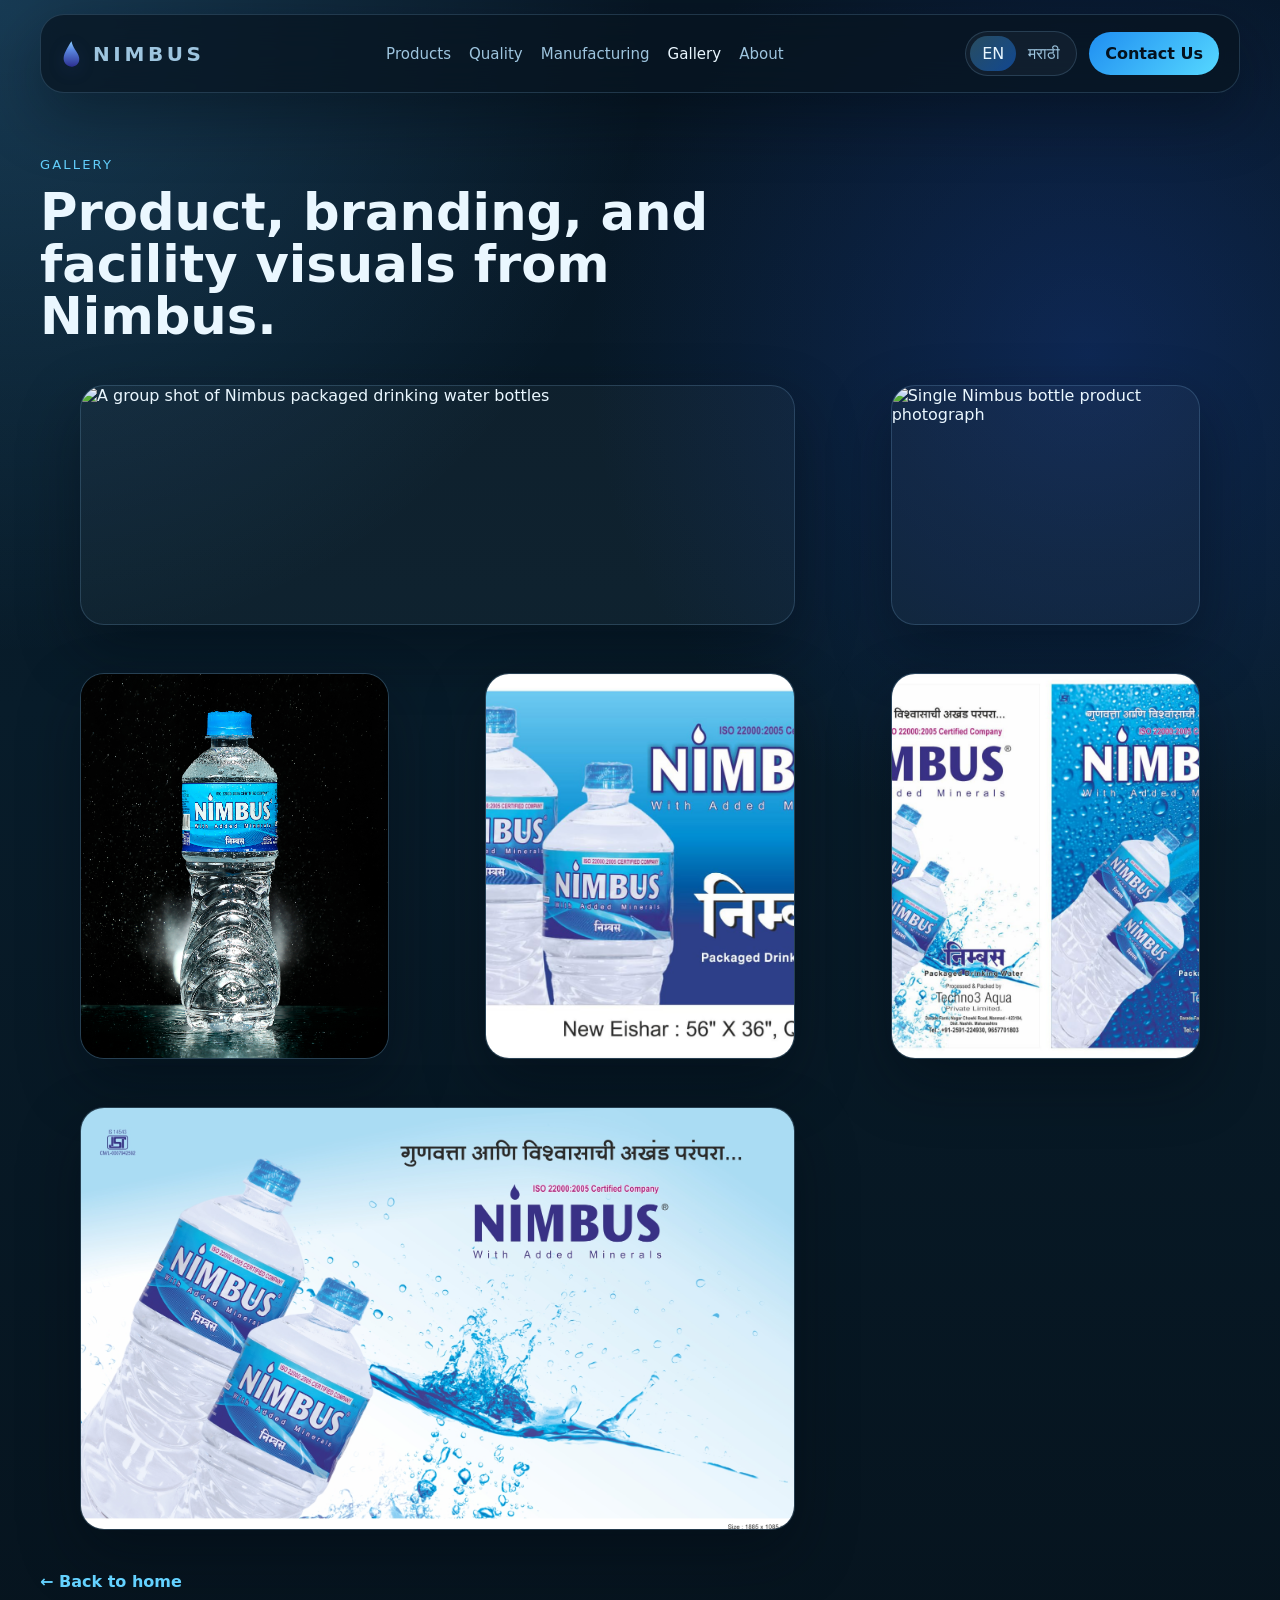
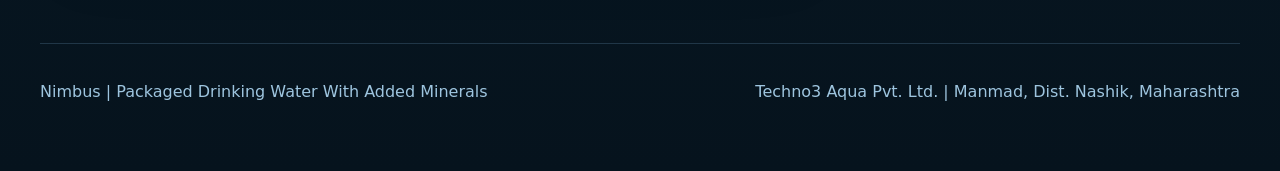
==== gallery.html @ d7e0e4b7 "refactor gallery" ====
<!DOCTYPE html>
<html lang="en" data-lang="en">
<head>
  <meta charset="UTF-8">
  <meta name="viewport" content="width=device-width, initial-scale=1.0">
  <title>Gallery | Nimbus Packaged Drinking Water</title>
  <meta
    name="description"
    content="Photos of Nimbus packaged drinking water: bottles, branding and the manufacturing facility at Manmad, Nashik district."
  >
  <link rel="icon" href="favicon.ico" sizes="48x48">
  <link rel="icon" href="favicon.svg" type="image/svg+xml">
  <link rel="apple-touch-icon" href="apple-touch-icon.png">
  <link rel="stylesheet" href="styles.css">
</head>
<body>
  <div class="page-shell">
    <header class="site-header">
      <a class="brand" href="index.html" aria-label="Nimbus home">
        <span class="brand-mark" aria-hidden="true">
          <img src="assets/images/nimbus-logo.svg" alt="">
        </span>
        <span class="brand-stack">
          <strong>NIMBUS</strong>
        </span>
      </a>

      <button class="nav-toggle" type="button" aria-label="Open menu" aria-expanded="false" aria-controls="site-menu">
        <span></span>
        <span></span>
        <span></span>
      </button>

      <div class="site-menu" id="site-menu">
      <nav class="site-nav" aria-label="Primary navigation">
        <a href="index.html#products" data-en="Products" data-mr="उत्पादने">Products</a>
        <a href="index.html#quality" data-en="Quality" data-mr="गुणवत्ता">Quality</a>
        <a href="index.html#manufacturing" data-en="Manufacturing" data-mr="उत्पादन">Manufacturing</a>
        <a href="gallery.html" aria-current="page" data-en="Gallery" data-mr="छायाचित्रे">Gallery</a>
        <a href="index.html#about" data-en="About" data-mr="परिचय">About</a>
      </nav>

      <div class="header-actions">
        <div class="lang-switch" role="group" aria-label="Language switch">
          <button class="lang-btn is-active" type="button" data-switch-lang="en">EN</button>
          <button class="lang-btn" type="button" data-switch-lang="mr">मराठी</button>
        </div>
        <a class="contact-chip" href="index.html#contact" data-en="Contact Us" data-mr="संपर्क साधा">Contact Us</a>
      </div>
      </div>
    </header>

    <main>
      <section class="section gallery" id="gallery">
        <div class="section-head">
          <p class="eyebrow" data-en="Gallery" data-mr="दृश्य ओळख">Gallery</p>
          <h1 data-en="Product, branding, and facility visuals from Nimbus." data-mr="निंबसची उत्पादने, ब्रँडिंग आणि उत्पादन केंद्राचे निवडक फोटो.">Product, branding, and facility visuals from Nimbus.</h1>
        </div>
        <div class="gallery-grid">
          <figure class="gallery-card wide"><img loading="lazy" src="assets/images/group-bottles.jpg" alt="A group shot of Nimbus packaged drinking water bottles"></figure>
          <figure class="gallery-card"><img loading="lazy" src="assets/images/single-bottle.jpg" alt="Single Nimbus bottle product photograph"></figure>
          <figure class="gallery-card"><img loading="lazy" src="assets/images/wet-bottles.jpg" alt="Nimbus bottles photographed with water droplets"></figure>
          <figure class="gallery-card"><img loading="lazy" src="assets/images/front-board.jpg" alt="Nimbus front board branding artwork"></figure>
          <figure class="gallery-card"><img loading="lazy" src="assets/images/brochure.jpg" alt="Nimbus brochure artwork"></figure>
          <figure class="gallery-card wide"><img loading="lazy" src="assets/images/office-board.jpg" alt="Nimbus office board branding artwork"></figure>
        </div>
        <p class="back-link"><a href="index.html" data-en="← Back to home" data-mr="← मुख्य पानावर परत">← Back to home</a></p>
      </section>
    </main>

    <footer class="site-footer">
      <p data-en="Nimbus | Packaged Drinking Water With Added Minerals" data-mr="निंबस | अतिरिक्त खनिजांसह पॅकेज्ड ड्रिंकिंग वॉटर">Nimbus | Packaged Drinking Water With Added Minerals</p>
      <p>Techno3 Aqua Pvt. Ltd. | Manmad, Dist. Nashik, Maharashtra</p>
    </footer>
  </div>
  <script src="script.js"></script>
</body>
</html>
---- styles.css ----
:root {
  --bg: #071624;
  --panel: rgba(9, 28, 44, 0.72);
  --panel-strong: rgba(10, 33, 52, 0.92);
  --line: rgba(149, 212, 255, 0.18);
  --text: #eaf7ff;
  --muted: #9ec5df;
  --bright: #64d2ff;
  --gold: #ffe08a;
  --shadow: 0 24px 60px rgba(2, 10, 18, 0.4);
}

* { box-sizing: border-box; }
html { scroll-behavior: smooth; }

body {
  margin: 0;
  font-family: "Segoe UI", "Trebuchet MS", system-ui, sans-serif;
  background:
    radial-gradient(circle at top left, rgba(83, 190, 255, 0.22), transparent 30%),
    radial-gradient(circle at 85% 20%, rgba(29, 73, 185, 0.3), transparent 28%),
    linear-gradient(180deg, #071624 0%, #081c2a 40%, #06131d 100%);
  color: var(--text);
}

img { display: block; width: 100%; }
a { color: inherit; text-decoration: none; }

.page-shell {
  width: min(1200px, calc(100% - 32px));
  margin: 0 auto;
  padding-bottom: 48px;
}

.site-header {
  position: sticky;
  top: 12px;
  z-index: 20;
  display: grid;
  grid-template-columns: auto 1fr auto;
  align-items: center;
  gap: 20px;
  margin-top: 14px;
  padding: 16px 20px;
  border: 1px solid var(--line);
  border-radius: 24px;
  backdrop-filter: blur(18px);
  background: rgba(7, 20, 32, 0.75);
  box-shadow: var(--shadow);
}

.brand {
  display: inline-flex;
  align-items: center;
  gap: 12px;
}

.brand-mark {
  display: inline-flex;
  align-items: center;
  justify-content: center;
  width: 20px;
  height: 28px;
  flex: 0 0 auto;
}

.brand-mark img {
  width: 100%;
  height: 100%;
  object-fit: contain;
  display: block;
  filter: drop-shadow(0 4px 8px rgba(49, 58, 148, 0.18));
}

.brand-stack { display: flex; flex-direction: column; gap: 2px; }
.brand strong { font-size: 1.25rem; letter-spacing: 0.18em; }
.brand span:last-child { color: var(--muted); font-size: 0.82rem; }

/* On wide screens the wrapper is invisible to layout: nav and actions sit directly in the header grid */
.site-menu { display: contents; }

.nav-toggle {
  display: none;
  flex-direction: column;
  align-items: center;
  justify-content: center;
  gap: 5px;
  width: 44px;
  height: 44px;
  padding: 0;
  border: 1px solid var(--line);
  border-radius: 14px;
  background: rgba(255, 255, 255, 0.04);
  cursor: pointer;
}

.nav-toggle span {
  display: block;
  width: 20px;
  height: 2px;
  border-radius: 2px;
  background: var(--text);
  transition: transform 180ms ease, opacity 180ms ease;
}

.site-header.is-open .nav-toggle span:nth-child(1) { transform: translateY(7px) rotate(45deg); }
.site-header.is-open .nav-toggle span:nth-child(2) { opacity: 0; }
.site-header.is-open .nav-toggle span:nth-child(3) { transform: translateY(-7px) rotate(-45deg); }

main section[id] { scroll-margin-top: 84px; }

.site-nav {
  display: flex;
  justify-content: center;
  flex-wrap: wrap;
  gap: 18px;
}

.site-nav a { color: var(--muted); font-size: 0.94rem; }
.site-nav a:hover,
.site-nav a:focus-visible,
.site-nav a[aria-current="page"] { color: var(--text); }

.header-actions {
  display: flex;
  align-items: center;
  gap: 12px;
}

.lang-switch {
  display: inline-flex;
  padding: 4px;
  border: 1px solid var(--line);
  border-radius: 999px;
  background: rgba(255, 255, 255, 0.04);
}

.lang-btn {
  border: 0;
  background: transparent;
  color: var(--muted);
  font: inherit;
  padding: 8px 12px;
  border-radius: 999px;
  cursor: pointer;
}

.lang-btn.is-active {
  background: linear-gradient(135deg, rgba(120, 226, 255, 0.24), rgba(18, 113, 244, 0.5));
  color: var(--text);
}

.contact-chip,
.primary-btn,
.secondary-btn { transition: transform 180ms ease; }

.contact-chip {
  padding: 12px 16px;
  text-align: center;
  white-space: nowrap;
  border-radius: 999px;
  background: linear-gradient(135deg, #1f8ef1, #56d8ff);
  color: #04111d;
  font-weight: 700;
}

.contact-chip:hover,
.primary-btn:hover,
.secondary-btn:hover { transform: translateY(-2px); }

.hero,
.section { margin-top: 28px; }

.hero {
  display: grid;
  grid-template-columns: 1.2fr 0.95fr;
  gap: 28px;
  align-items: center;
  min-height: calc(100vh - 120px);
  padding: 34px 0 22px;
}

.eyebrow {
  margin: 0 0 14px;
  color: var(--bright);
  text-transform: uppercase;
  letter-spacing: 0.16em;
  font-size: 0.82rem;
}

.hero h1,
.section-head h2 {
  margin: 0;
  line-height: 1.02;
}

.hero h1 {
  max-width: 9.5em;
  font-size: clamp(2.6rem, 4.6vw, 4rem);
  line-height: 1.08;
  text-wrap: balance;
}

.hero-lead {
  max-width: 62ch;
  margin: 18px 0 0;
  color: var(--muted);
  font-size: 1.08rem;
  line-height: 1.8;
}

.hero-actions {
  display: flex;
  flex-wrap: wrap;
  gap: 14px;
  margin-top: 28px;
}

.primary-btn,
.secondary-btn {
  display: inline-flex;
  align-items: center;
  justify-content: center;
  min-height: 52px;
  padding: 0 22px;
  border-radius: 999px;
  font-weight: 700;
}

.primary-btn {
  background: linear-gradient(135deg, #8af0ff, #1d8cff);
  color: #05111d;
  box-shadow: 0 18px 40px rgba(17, 130, 255, 0.28);
}

.secondary-btn {
  border: 1px solid rgba(123, 208, 255, 0.28);
  background: rgba(255, 255, 255, 0.04);
}

.hero-points {
  display: grid;
  grid-template-columns: repeat(4, minmax(0, 1fr));
  gap: 14px;
  margin-top: 30px;
}

.hero-points article,
.hero-card,
.info-panel,
.product-card,
.comparison-card,
.quality-points article,
.contact-card {
  border: 1px solid var(--line);
  background: var(--panel);
  backdrop-filter: blur(8px);
  box-shadow: var(--shadow);
}

.hero-points article {
  padding: 16px;
  border-radius: 20px;
}

.hero-points span {
  display: block;
  color: var(--muted);
  font-size: 0.88rem;
  margin-bottom: 8px;
}

.hero-points strong { font-size: 1rem; line-height: 1.5; }
.hero-visual { display: grid; gap: 18px; }

.hero-card {
  overflow: hidden;
  border-radius: 34px;
}

.hero-card-top { padding: 14px; }

.hero-card-top img {
  border-radius: 24px;
  aspect-ratio: 4 / 4.5;
  object-fit: cover;
}

.hero-card-bottom {
  padding: 26px;
  background:
    linear-gradient(135deg, rgba(32, 104, 205, 0.35), rgba(94, 213, 255, 0.1)),
    var(--panel-strong);
}

.hero-quote span {
  color: var(--gold);
  text-transform: uppercase;
  letter-spacing: 0.14em;
  font-size: 0.76rem;
}

.hero-quote strong {
  display: block;
  margin-top: 10px;
  font-size: 1.55rem;
  line-height: 1.25;
}

.marquee-strip {
  overflow: hidden;
  border-top: 1px solid var(--line);
  border-bottom: 1px solid var(--line);
  margin-top: 18px;
}

.strip-track {
  display: flex;
  gap: 24px;
  width: max-content;
  padding: 14px 0;
  color: var(--bright);
  text-transform: uppercase;
  letter-spacing: 0.14em;
  font-size: 0.82rem;
  animation: drift 30s linear infinite;
}

@keyframes drift {
  from { transform: translateX(0); }
  to { transform: translateX(-35%); }
}

.section { padding: 36px 0 10px; }
.section-head { max-width: 760px; }
.section-head h2,
.section-head h1 { font-size: clamp(2rem, 4vw, 3.3rem); }
.section-head h1 { margin: 0; line-height: 1.02; }

.about-grid,
.product-layout,
.quality-grid,
.manufacturing-grid,
.contact-grid {
  display: grid;
  gap: 24px;
  margin-top: 26px;
}

.about-grid { grid-template-columns: 1.3fr 0.9fr; }

.about-copy {
  padding: 30px;
  border-radius: 28px;
  background:
    linear-gradient(180deg, rgba(98, 216, 255, 0.08), transparent),
    rgba(255, 255, 255, 0.02);
  border: 1px solid var(--line);
}

.about-copy p,
.product-card p,
.comparison-card p,
.quality-copy p,
.quality-points p,
.process-steps p,
.contact-card p {
  margin: 0;
  color: var(--muted);
  line-height: 1.85;
}

.about-copy p + p,
.quality-copy p + p { margin-top: 18px; }

.info-panel {
  padding: 26px;
  border-radius: 28px;
}

.info-panel h3,
.product-card h3,
.comparison-card h3,
.quality-points h3,
.contact-card h3,
.process-steps h3 {
  margin: 0 0 16px;
  font-size: 1.18rem;
}

.info-list {
  list-style: none;
  margin: 0;
  padding: 0;
}

.info-list li {
  display: grid;
  gap: 6px;
  padding: 14px 0;
  border-bottom: 1px solid rgba(149, 212, 255, 0.12);
}

.info-list li:last-child { border-bottom: 0; }
.info-list span { color: var(--muted); font-size: 0.88rem; }

.product-layout {
  grid-template-columns: 1fr 1fr;
  align-items: start;
}

.product-highlight img,
.factory-visual img {
  height: 100%;
  min-height: 540px;
  object-fit: cover;
  border-radius: 30px;
  border: 1px solid var(--line);
  box-shadow: var(--shadow);
}

.product-cards { display: grid; gap: 18px; }

.product-card {
  padding: 24px;
  border-radius: 24px;
}

.product-card > span,
.process-steps span {
  display: inline-flex;
  align-items: center;
  justify-content: center;
  min-width: 72px;
  padding: 6px 12px;
  border-radius: 999px;
  background: rgba(92, 214, 255, 0.12);
  color: var(--bright);
  font-weight: 700;
  margin-bottom: 12px;
}

.comparison-grid {
  display: grid;
  grid-template-columns: repeat(3, minmax(0, 1fr));
  gap: 18px;
  margin-top: 26px;
}

.comparison-card {
  padding: 26px;
  border-radius: 28px;
}

.comparison-card.featured {
  background:
    linear-gradient(180deg, rgba(93, 219, 255, 0.12), rgba(29, 140, 255, 0.08)),
    var(--panel-strong);
}

.comparison-card.muted { background: rgba(255, 255, 255, 0.03); }
.quality-grid { grid-template-columns: 0.95fr 1.05fr; }

.quality-copy {
  padding: 30px;
  border-radius: 28px;
  border: 1px solid var(--line);
  background:
    linear-gradient(160deg, rgba(255, 224, 138, 0.08), transparent 36%),
    rgba(255, 255, 255, 0.03);
}

.quality-tags {
  display: flex;
  flex-wrap: wrap;
  gap: 10px;
  margin-top: 24px;
}

.quality-tags span {
  padding: 10px 14px;
  border-radius: 999px;
  border: 1px solid rgba(149, 212, 255, 0.16);
  color: var(--text);
  background: rgba(255, 255, 255, 0.04);
}

.quality-points { display: grid; gap: 16px; }

.quality-points article {
  padding: 22px;
  border-radius: 24px;
}

.manufacturing-grid {
  grid-template-columns: 1.02fr 0.98fr;
  align-items: start;
}

.process-steps { display: grid; gap: 16px; }

.process-steps article {
  padding: 22px;
  border: 1px solid var(--line);
  border-radius: 24px;
  background: rgba(255, 255, 255, 0.03);
}

.gallery-grid {
  display: grid;
  grid-template-columns: repeat(3, minmax(0, 1fr));
  gap: 16px;
  margin-top: 26px;
}

.gallery-card {
  overflow: hidden;
  min-height: 240px;
  border-radius: 24px;
  border: 1px solid var(--line);
  background: rgba(255, 255, 255, 0.03);
  box-shadow: var(--shadow);
}

.gallery-card.wide { grid-column: span 2; }

.back-link { margin: 26px 0 0; }
.back-link a { color: var(--bright); font-weight: 700; }

.gallery-card img {
  height: 100%;
  object-fit: cover;
  transition: transform 260ms ease;
}

.gallery-card:hover img { transform: scale(1.04); }
.contact-grid { grid-template-columns: repeat(3, minmax(0, 1fr)); }

.contact-card {
  padding: 26px;
  border-radius: 28px;
}

.contact-card.primary {
  background:
    linear-gradient(160deg, rgba(86, 216, 255, 0.16), rgba(29, 140, 255, 0.12)),
    var(--panel-strong);
}

.contact-numbers {
  display: flex;
  flex-direction: column;
  align-items: flex-start;
  gap: 2px;
  margin: 2px 0 12px;
}

.contact-numbers .contact-number { margin: 0; }

/* A number with its WhatsApp link beside it; the link drops below if the card is narrow */
.contact-line {
  display: flex;
  flex-wrap: wrap;
  align-items: center;
  gap: 4px 10px;
}

.whatsapp-link {
  padding: 4px 10px;
  border: 1px solid rgba(123, 208, 255, 0.28);
  border-radius: 999px;
  background: rgba(255, 255, 255, 0.04);
  font-size: 0.86rem;
  font-weight: 600;
  white-space: nowrap;
}

.whatsapp-link:hover,
.whatsapp-link:focus-visible { border-color: var(--bright); }

.contact-number {
  display: inline-block;
  margin: 2px 0 12px;
  font-size: 1.9rem;
  font-weight: 800;
  color: var(--bright);
}

.contact-email {
  display: inline-block;
  margin: 2px 0 12px;
  font-size: 1.3rem;
  font-weight: 800;
  color: var(--bright);
  overflow-wrap: anywhere;
}

.social-row {
  display: flex;
  flex-wrap: wrap;
  align-items: center;
  justify-content: space-between;
  gap: 14px 20px;
  margin-top: 24px;
  padding: 18px 26px;
  border: 1px solid var(--line);
  border-radius: 24px;
  background: rgba(255, 255, 255, 0.03);
}

.social-row strong { font-size: 1.18rem; }

.social-links {
  display: flex;
  flex-wrap: wrap;
  gap: 10px;
}

.social-link {
  display: inline-flex;
  align-items: center;
  min-height: 44px;
  padding: 0 20px;
  border: 1px solid rgba(123, 208, 255, 0.28);
  border-radius: 999px;
  background: rgba(255, 255, 255, 0.04);
  font-weight: 700;
  transition: transform 180ms ease, border-color 180ms ease;
}

.social-link:hover,
.social-link:focus-visible {
  transform: translateY(-2px);
  border-color: var(--bright);
}

.site-footer {
  display: flex;
  justify-content: space-between;
  gap: 20px;
  flex-wrap: wrap;
  margin-top: 42px;
  padding: 22px 0 6px;
  border-top: 1px solid var(--line);
  color: var(--muted);
}

@media (max-width: 1120px) {
  /* Compact bar: logo + three-line menu button. Links, language and phone open in a panel below. */
  .site-header {
    grid-template-columns: 1fr auto;
    gap: 12px;
    padding: 10px 16px;
  }

  .nav-toggle { display: inline-flex; }

  .site-menu {
    display: none;
    position: absolute;
    top: calc(100% + 8px);
    left: 0;
    right: 0;
    max-height: calc(100vh - 110px);
    overflow-y: auto;
    padding: 8px 18px 18px;
    border: 1px solid var(--line);
    border-radius: 20px;
    background: rgba(7, 20, 32, 0.97);
    box-shadow: var(--shadow);
  }

  .site-header.is-open .site-menu { display: block; }

  .site-nav {
    flex-direction: column;
    flex-wrap: nowrap;
    gap: 0;
  }

  .site-nav a {
    padding: 14px 4px;
    border-bottom: 1px solid rgba(149, 212, 255, 0.12);
    color: var(--text);
    font-size: 1.02rem;
  }

  .header-actions {
    flex-direction: column;
    align-items: stretch;
    gap: 14px;
    margin-top: 16px;
  }

  .lang-switch { align-self: flex-start; }

  .hero,
  .about-grid,
  .product-layout,
  .quality-grid,
  .manufacturing-grid,
  .contact-grid,
  .comparison-grid { grid-template-columns: 1fr; }

  .hero {
    min-height: auto;
    padding-top: 18px;
  }

  .hero h1 { max-width: none; }
  .hero-points { grid-template-columns: repeat(2, minmax(0, 1fr)); }

  .product-highlight img,
  .factory-visual img { min-height: 420px; }
}

@media (max-width: 760px) {
  .page-shell { width: min(100% - 20px, 1200px); }

  /* Phones: the bar stays at the top of the page and scrolls away with it */
  .site-header {
    position: relative;
    top: 0;
    padding: 8px 12px;
    border-radius: 18px;
  }

  main section[id] { scroll-margin-top: 12px; }

  .brand strong { font-size: 1.1rem; }
  .brand span:last-child { font-size: 0.76rem; }

  .hero h1 { font-size: clamp(2rem, 9.5vw, 2.9rem); }
  .section-head h2,
  .section-head h1 { font-size: clamp(1.8rem, 9vw, 2.6rem); }
  .hero-points { grid-template-columns: 1fr; }
  .gallery-grid { grid-template-columns: 1fr; }
  .gallery-card.wide { grid-column: auto; }

  .product-highlight img,
  .factory-visual img { min-height: 320px; }
}
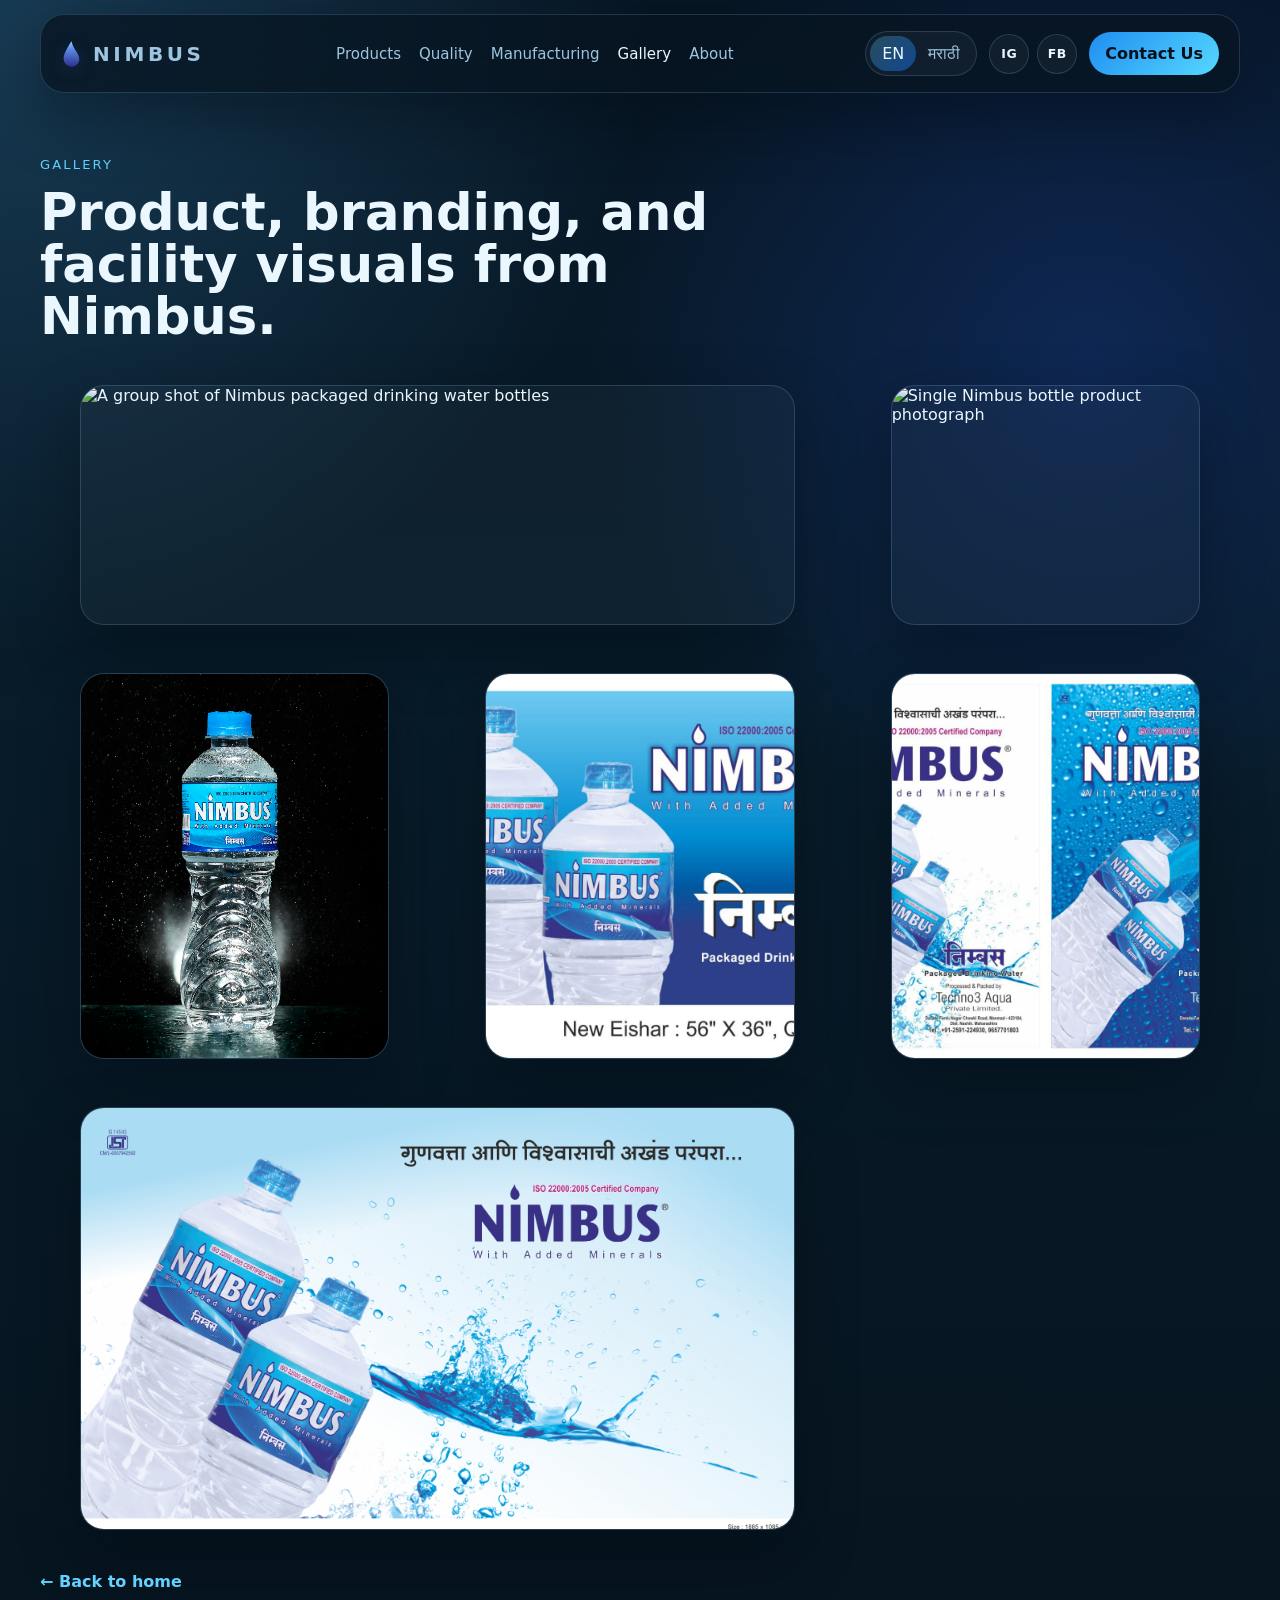
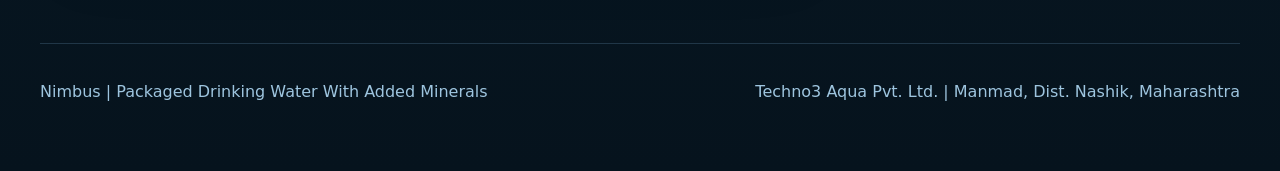
==== commit 6d372267: "refactor111" ====
--- a/gallery.html
+++ b/gallery.html
@@ -45,6 +45,10 @@
           <button class="lang-btn is-active" type="button" data-switch-lang="en">EN</button>
           <button class="lang-btn" type="button" data-switch-lang="mr">मराठी</button>
         </div>
+        <div class="header-social">
+          <a class="social-badge" href="https://www.instagram.com/nimbus_water/" target="_blank" rel="noopener noreferrer" aria-label="Nimbus on Instagram" title="Instagram">IG</a>
+          <a class="social-badge" href="https://www.facebook.com/1439003835963202" target="_blank" rel="noopener noreferrer" aria-label="Nimbus on Facebook" title="Facebook">FB</a>
+        </div>
         <a class="contact-chip" href="index.html#contact" data-en="Contact Us" data-mr="संपर्क साधा">Contact Us</a>
       </div>
       </div>
--- a/styles.css
+++ b/styles.css
@@ -127,6 +127,33 @@
   gap: 12px;
 }
 
+.header-social {
+  display: flex;
+  gap: 8px;
+}
+
+.social-badge {
+  display: inline-flex;
+  align-items: center;
+  justify-content: center;
+  width: 40px;
+  height: 40px;
+  border: 1px solid var(--line);
+  border-radius: 50%;
+  background: rgba(255, 255, 255, 0.04);
+  color: var(--text);
+  font-size: 0.78rem;
+  font-weight: 700;
+  letter-spacing: 0.04em;
+  transition: transform 180ms ease, border-color 180ms ease;
+}
+
+.social-badge:hover,
+.social-badge:focus-visible {
+  transform: translateY(-2px);
+  border-color: var(--bright);
+}
+
 .lang-switch {
   display: inline-flex;
   padding: 4px;
@@ -175,9 +202,16 @@
   display: grid;
   grid-template-columns: 1.2fr 0.95fr;
   gap: 28px;
-  align-items: center;
-  min-height: calc(100vh - 120px);
+  align-items: stretch;
   padding: 34px 0 22px;
+}
+
+/* Left column: headline block pinned to the top edge of the photo, info cards to its bottom edge */
+.hero-copy {
+  display: flex;
+  flex-direction: column;
+  justify-content: space-between;
+  gap: 28px;
 }
 
 .eyebrow {
@@ -238,11 +272,19 @@
   background: rgba(255, 255, 255, 0.04);
 }
 
+.hero-promise {
+  margin: 22px 0 0;
+  padding-left: 16px;
+  border-left: 3px solid var(--gold);
+  font-size: 1.3rem;
+  font-weight: 700;
+  line-height: 1.3;
+}
+
 .hero-points {
   display: grid;
   grid-template-columns: repeat(4, minmax(0, 1fr));
   gap: 14px;
-  margin-top: 30px;
 }
 
 .hero-points article,
@@ -271,40 +313,33 @@
 }
 
 .hero-points strong { font-size: 1rem; line-height: 1.5; }
-.hero-visual { display: grid; gap: 18px; }
+.hero-visual { display: flex; }
 
 .hero-card {
   overflow: hidden;
   border-radius: 34px;
 }
 
-.hero-card-top { padding: 14px; }
+/* Photo card: never shorter than the photo's own 4 : 4.5 shape, and it grows to match the left column */
+.hero-card-top {
+  position: relative;
+  flex: 1;
+  padding: 14px;
+}
+
+.hero-card-top::before {
+  content: "";
+  display: block;
+  padding-top: 112.5%;
+}
 
 .hero-card-top img {
+  position: absolute;
+  inset: 14px;
+  width: calc(100% - 28px);
+  height: calc(100% - 28px);
   border-radius: 24px;
-  aspect-ratio: 4 / 4.5;
   object-fit: cover;
-}
-
-.hero-card-bottom {
-  padding: 26px;
-  background:
-    linear-gradient(135deg, rgba(32, 104, 205, 0.35), rgba(94, 213, 255, 0.1)),
-    var(--panel-strong);
-}
-
-.hero-quote span {
-  color: var(--gold);
-  text-transform: uppercase;
-  letter-spacing: 0.14em;
-  font-size: 0.76rem;
-}
-
-.hero-quote strong {
-  display: block;
-  margin-top: 10px;
-  font-size: 1.55rem;
-  line-height: 1.25;
 }
 
 .marquee-strip {
@@ -593,45 +628,6 @@
   font-weight: 800;
   color: var(--bright);
   overflow-wrap: anywhere;
-}
-
-.social-row {
-  display: flex;
-  flex-wrap: wrap;
-  align-items: center;
-  justify-content: space-between;
-  gap: 14px 20px;
-  margin-top: 24px;
-  padding: 18px 26px;
-  border: 1px solid var(--line);
-  border-radius: 24px;
-  background: rgba(255, 255, 255, 0.03);
-}
-
-.social-row strong { font-size: 1.18rem; }
-
-.social-links {
-  display: flex;
-  flex-wrap: wrap;
-  gap: 10px;
-}
-
-.social-link {
-  display: inline-flex;
-  align-items: center;
-  min-height: 44px;
-  padding: 0 20px;
-  border: 1px solid rgba(123, 208, 255, 0.28);
-  border-radius: 999px;
-  background: rgba(255, 255, 255, 0.04);
-  font-weight: 700;
-  transition: transform 180ms ease, border-color 180ms ease;
-}
-
-.social-link:hover,
-.social-link:focus-visible {
-  transform: translateY(-2px);
-  border-color: var(--bright);
 }
 
 .site-footer {
@@ -685,14 +681,15 @@
     font-size: 1.02rem;
   }
 
+  /* Menu panel: language switch left, social badges right, Contact Us full width below */
   .header-actions {
-    flex-direction: column;
-    align-items: stretch;
+    flex-wrap: wrap;
     gap: 14px;
     margin-top: 16px;
   }
 
-  .lang-switch { align-self: flex-start; }
+  .header-social { margin-left: auto; }
+  .contact-chip { flex: 1 0 100%; }
 
   .hero,
   .about-grid,
@@ -702,10 +699,7 @@
   .contact-grid,
   .comparison-grid { grid-template-columns: 1fr; }
 
-  .hero {
-    min-height: auto;
-    padding-top: 18px;
-  }
+  .hero { padding-top: 18px; }
 
   .hero h1 { max-width: none; }
   .hero-points { grid-template-columns: repeat(2, minmax(0, 1fr)); }
@@ -739,4 +733,4 @@
 
   .product-highlight img,
   .factory-visual img { min-height: 320px; }
-}
+}
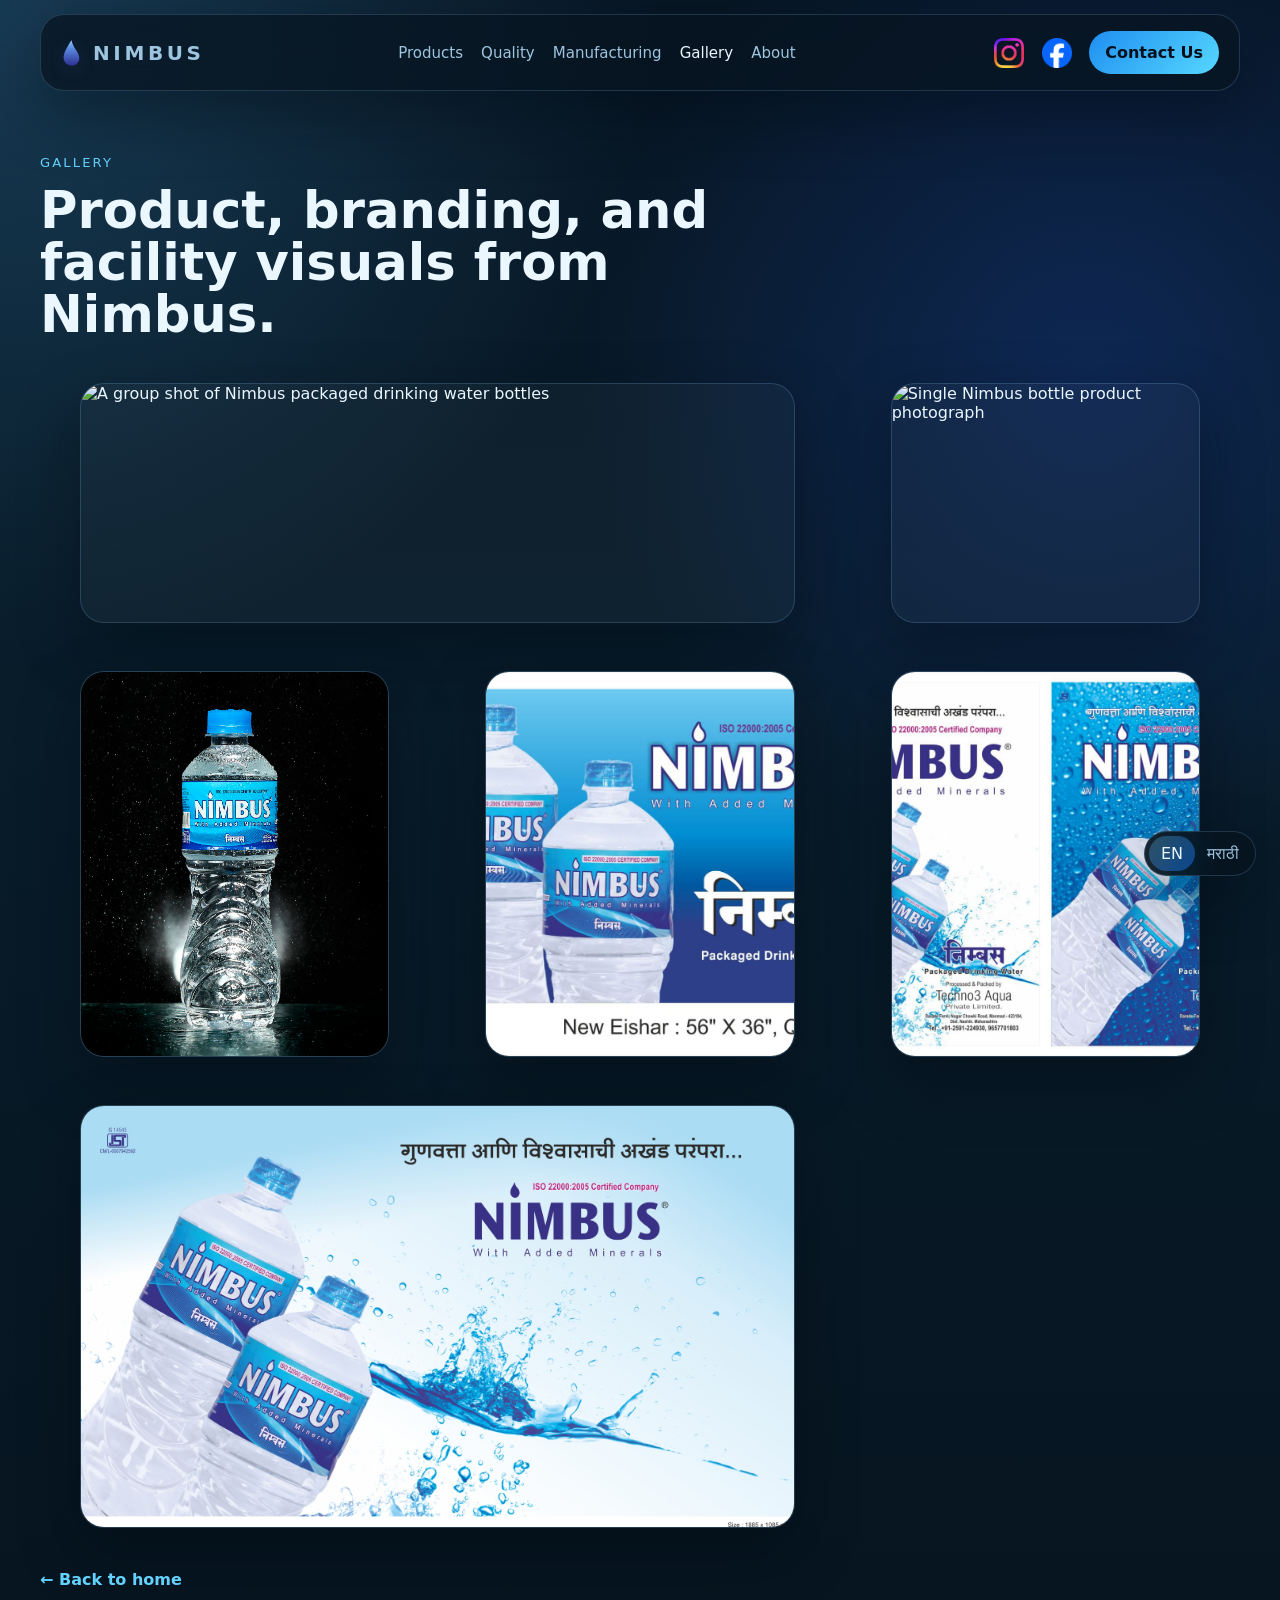
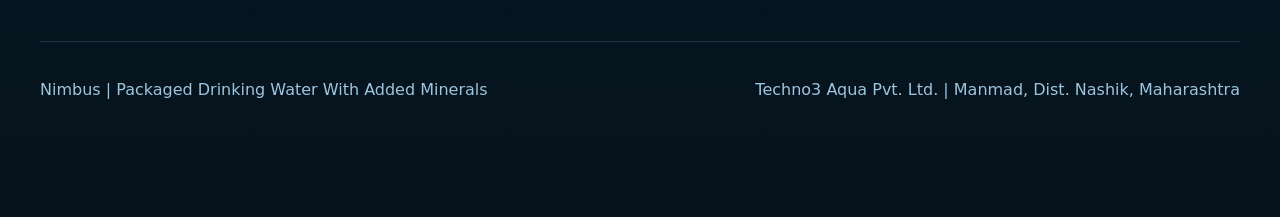
==== commit 96f08251: "refactor language selector" ====
--- a/gallery.html
+++ b/gallery.html
@@ -46,8 +46,8 @@
           <button class="lang-btn" type="button" data-switch-lang="mr">मराठी</button>
         </div>
         <div class="header-social">
-          <a class="social-badge" href="https://www.instagram.com/nimbus_water/" target="_blank" rel="noopener noreferrer" aria-label="Nimbus on Instagram" title="Instagram">IG</a>
-          <a class="social-badge" href="https://www.facebook.com/1439003835963202" target="_blank" rel="noopener noreferrer" aria-label="Nimbus on Facebook" title="Facebook">FB</a>
+          <a class="social-badge" href="https://www.instagram.com/nimbus_water/" target="_blank" rel="noopener noreferrer" aria-label="Nimbus on Instagram" title="Instagram"><img src="assets/images/icon-instagram.png" alt="" onerror="this.replaceWith('IG')"></a>
+          <a class="social-badge" href="https://www.facebook.com/1439003835963202" target="_blank" rel="noopener noreferrer" aria-label="Nimbus on Facebook" title="Facebook"><img src="assets/images/icon-facebook.png" alt="" onerror="this.replaceWith('FB')"></a>
         </div>
         <a class="contact-chip" href="index.html#contact" data-en="Contact Us" data-mr="संपर्क साधा">Contact Us</a>
       </div>
@@ -77,6 +77,12 @@
       <p>Techno3 Aqua Pvt. Ltd. | Manmad, Dist. Nashik, Maharashtra</p>
     </footer>
   </div>
+
+  <!-- Desktop only: language switch floating in the bottom-right corner (phones and tablets keep it in the menu) -->
+  <div class="lang-switch lang-float" role="group" aria-label="Language switch">
+    <button class="lang-btn is-active" type="button" data-switch-lang="en">EN</button>
+    <button class="lang-btn" type="button" data-switch-lang="mr">मराठी</button>
+  </div>
   <script src="script.js"></script>
 </body>
-</html>
+</html>
--- a/styles.css
+++ b/styles.css
@@ -148,6 +148,18 @@
   transition: transform 180ms ease, border-color 180ms ease;
 }
 
+/* When the official icon file is present it replaces the lettered circle; if the file is missing the letters show instead */
+.social-badge img {
+  width: 30px;
+  height: 30px;
+  object-fit: contain;
+}
+
+.social-badge:has(img) {
+  border-color: transparent;
+  background: none;
+}
+
 .social-badge:hover,
 .social-badge:focus-visible {
   transform: translateY(-2px);
@@ -228,11 +240,30 @@
   line-height: 1.02;
 }
 
+/* Headline as a three-point list: one statement per line, each with a water-drop marker */
 .hero h1 {
-  max-width: 9.5em;
-  font-size: clamp(2.6rem, 4.6vw, 4rem);
-  line-height: 1.08;
+  display: grid;
+  gap: 14px;
+  font-size: clamp(1.7rem, 3.3vw, 2.6rem);
+  line-height: 1.2;
+}
+
+.hero-claims span {
+  position: relative;
+  display: block;
+  padding-left: 0.95em;
   text-wrap: balance;
+}
+
+/* Bullet: a small light-blue water drop, centred on the first line of each point (drawn inline, no extra file needed) */
+.hero-claims span::before {
+  content: "";
+  position: absolute;
+  left: 0.08em;
+  top: 0.32em;
+  width: 0.42em;
+  height: 0.58em;
+  background: url("data:image/svg+xml,%3Csvg xmlns='http://www.w3.org/2000/svg' viewBox='0 0 64 84'%3E%3Cdefs%3E%3ClinearGradient id='g' x1='0' y1='0' x2='0' y2='1'%3E%3Cstop offset='0' stop-color='%23d6f1ff'/%3E%3Cstop offset='1' stop-color='%234fc3ff'/%3E%3C/linearGradient%3E%3C/defs%3E%3Cpath d='M33.8 4.2C35.2 12.8 39.3 21.1 44.3 28.7C49.9 37.2 56 45.1 57.9 54.6C60.3 66.8 54 78.8 39.6 82.4C27.8 85.3 14.8 79 10.3 67.7C6.8 58.8 8.4 49.6 11.8 41.3C15.7 32 20.9 23.3 26.2 14.8C28.9 10.4 31.4 7.7 33.8 4.2Z' fill='url(%23g)'/%3E%3C/svg%3E") center / contain no-repeat;
 }
 
 .hero-lead {
@@ -270,15 +301,6 @@
 .secondary-btn {
   border: 1px solid rgba(123, 208, 255, 0.28);
   background: rgba(255, 255, 255, 0.04);
-}
-
-.hero-promise {
-  margin: 22px 0 0;
-  padding-left: 16px;
-  border-left: 3px solid var(--gold);
-  font-size: 1.3rem;
-  font-weight: 700;
-  line-height: 1.3;
 }
 
 .hero-points {
@@ -639,6 +661,27 @@
   padding: 22px 0 6px;
   border-top: 1px solid var(--line);
   color: var(--muted);
+}
+
+/* Language switch: floating bottom-right on desktop, inside the menu on phones and tablets */
+.lang-float { display: none; }
+
+@media (min-width: 1121px) {
+  .header-actions .lang-switch { display: none; }
+
+  .lang-float {
+    display: inline-flex;
+    position: fixed;
+    right: 24px;
+    bottom: 24px;
+    z-index: 30;
+    background: rgba(7, 20, 32, 0.92);
+    backdrop-filter: blur(12px);
+    box-shadow: var(--shadow);
+  }
+
+  /* room at the very bottom so the floating switch never sits on the footer text */
+  .page-shell { padding-bottom: 96px; }
 }
 
 @media (max-width: 1120px) {
@@ -701,7 +744,6 @@
 
   .hero { padding-top: 18px; }
 
-  .hero h1 { max-width: none; }
   .hero-points { grid-template-columns: repeat(2, minmax(0, 1fr)); }
 
   .product-highlight img,
@@ -724,7 +766,7 @@
   .brand strong { font-size: 1.1rem; }
   .brand span:last-child { font-size: 0.76rem; }
 
-  .hero h1 { font-size: clamp(2rem, 9.5vw, 2.9rem); }
+  .hero h1 { font-size: clamp(1.45rem, 6.4vw, 1.9rem); }
   .section-head h2,
   .section-head h1 { font-size: clamp(1.8rem, 9vw, 2.6rem); }
   .hero-points { grid-template-columns: 1fr; }
